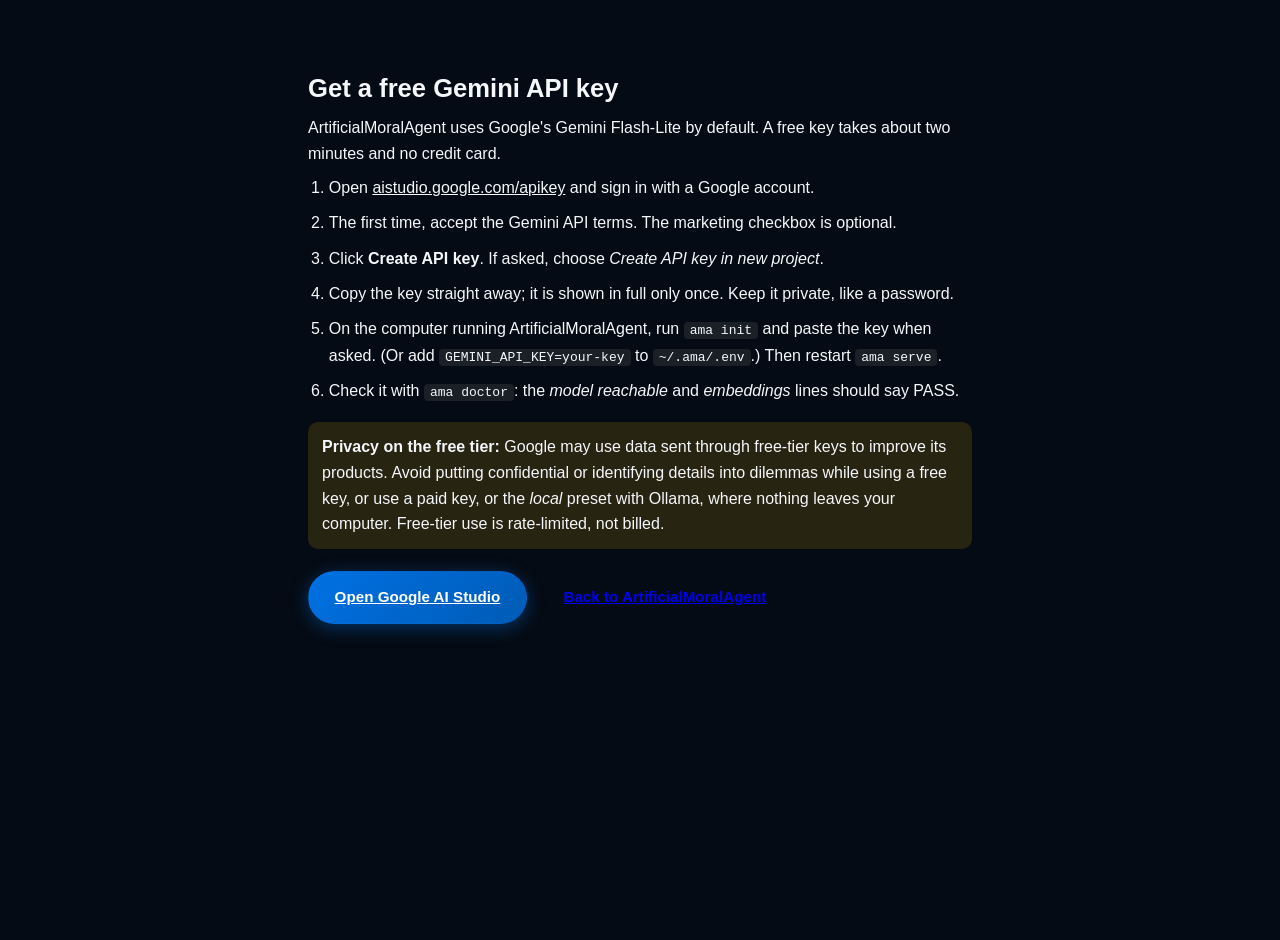
==== src/ama/web/static/gemini-key.html @ 590d6ae8 "ArtificialMoralAgent 3.0.0: first open-source release Installable package (Apache-2.0) with SQLite/s" ====
<!DOCTYPE html>
<html lang="en">
<head>
<meta charset="UTF-8"><meta name="viewport" content="width=device-width, initial-scale=1.0">
<title>Get a free Gemini API key · ArtificialMoralAgent</title>
<link rel="stylesheet" href="../static/style.css?v=3.0.0">
<style>
  .help-wrap { max-width: 760px; margin: 40px auto; padding: 0 16px; }
  .help-card { padding: 28px 32px; }
  .help-card h1 { font-size: 1.6rem; margin: 0 0 6px; }
  .help-card ol { line-height: 1.7; padding-left: 1.3rem; }
  .help-card li { margin: 8px 0; }
  .help-card code { background: rgba(127,127,127,.18); padding: 1px 6px; border-radius: 4px; }
  .help-note { margin-top: 18px; padding: 12px 14px; border-radius: 10px; background: rgba(255,193,7,.14); }
  .help-actions { margin-top: 22px; display: flex; gap: 10px; flex-wrap: wrap; }
</style>
</head>
<body>
<div class="app-container help-wrap">
  <div class="glass-panel help-card">
    <h1>Get a free Gemini API key</h1>
    <p>ArtificialMoralAgent uses Google's Gemini Flash-Lite by default. A free key takes about two minutes and no credit card.</p>
    <ol>
      <li>Open <a class="ama-link" href="https://aistudio.google.com/apikey" target="_blank" rel="noopener">aistudio.google.com/apikey</a> and sign in with a Google account.</li>
      <li>The first time, accept the Gemini API terms. The marketing checkbox is optional.</li>
      <li>Click <strong>Create API key</strong>. If asked, choose <em>Create API key in new project</em>.</li>
      <li>Copy the key straight away; it is shown in full only once. Keep it private, like a password.</li>
      <li>On the computer running ArtificialMoralAgent, run <code>ama init</code> and paste the key when asked.
          (Or add <code>GEMINI_API_KEY=your-key</code> to <code>~/.ama/.env</code>.) Then restart <code>ama serve</code>.</li>
      <li>Check it with <code>ama doctor</code>: the <em>model reachable</em> and <em>embeddings</em> lines should say PASS.</li>
    </ol>
    <div class="help-note">
      <strong>Privacy on the free tier:</strong> Google may use data sent through free-tier keys to improve its products.
      Avoid putting confidential or identifying details into dilemmas while using a free key, or use a paid key, or
      the <em>local</em> preset with Ollama, where nothing leaves your computer. Free-tier use is rate-limited, not billed.
    </div>
    <div class="help-actions">
      <a class="glass-btn primary-btn" href="https://aistudio.google.com/apikey" target="_blank" rel="noopener">Open Google AI Studio</a>
      <a class="glass-btn" href="../">Back to ArtificialMoralAgent</a>
    </div>
  </div>
</div>
</body>
</html>
---- src/ama/web/static/style.css ----
/* Apple Liquid Glass Blue Palette Theme */
:root {
    --bg-dark: #050b14;
    --primary-blue: #0071e3;
    --primary-blue-glow: rgba(0, 113, 227, 0.4);
    --secondary-blue: #147efb;
    --accent-cyan: #00c6ff;
    --accent-green: #10b981;
    --accent-red: #ef4444;
    --accent-amber: #f59e0b;
    --glass-bg: rgba(255, 255, 255, 0.08);
    --glass-card-bg: rgba(16, 32, 60, 0.55);
    --glass-border: rgba(255, 255, 255, 0.16);
    --glass-border-hover: rgba(0, 198, 255, 0.45);
    --glass-blur: blur(16px);
    --text-main: #f5f7fa;
    --text-muted: #9baac3;
    --text-dim: #64748b;
    --radius-lg: 20px;
    --radius-md: 14px;
    --radius-sm: 8px;
    --shadow-glass: 0 12px 36px 0 rgba(0, 10, 35, 0.5);
}

* {
    box-sizing: border-box;
    margin: 0;
    padding: 0;
}

body {
    font-family: 'Inter', -apple-system, BlinkMacSystemFont, "Segoe UI", Roboto, sans-serif;
    background-color: var(--bg-dark);
    color: var(--text-main);
    min-height: 100vh;
    overflow-x: hidden;
    line-height: 1.6;
}

@media (prefers-reduced-motion: reduce) {
    *, ::before, ::after {
        animation-duration: 0.01ms !important;
        animation-iteration-count: 1 !important;
        transition-duration: 0.01ms !important;
    }
}

/* Background Animated Liquid Orbs */
.liquid-bg {
    position: fixed;
    top: 0;
    left: 0;
    width: 100vw;
    height: 100vh;
    z-index: -1;
    overflow: hidden;
    background: radial-gradient(circle at 50% 10%, #0a192f 0%, #030712 100%);
}

.orb {
    position: absolute;
    border-radius: 50%;
    filter: blur(70px);
    opacity: 0.5;
    animation: float 22s infinite ease-in-out alternate;
}

.orb-1 {
    width: 480px;
    height: 480px;
    background: radial-gradient(circle, #0071e3 0%, #00c6ff 100%);
    top: -100px;
    left: -100px;
}

.orb-2 {
    width: 550px;
    height: 550px;
    background: radial-gradient(circle, #1e3a8a 0%, #3b82f6 100%);
    bottom: -150px;
    right: -100px;
    animation-delay: -7s;
}

.orb-3 {
    width: 380px;
    height: 380px;
    background: radial-gradient(circle, #0284c7 0%, #0f172a 100%);
    top: 40%;
    left: 35%;
    animation-delay: -12s;
}

@keyframes float {
    0% { transform: translate(0, 0) scale(1); }
    50% { transform: translate(40px, 60px) scale(1.08); }
    100% { transform: translate(-30px, 30px) scale(0.96); }
}

/* Container Structure */
.app-container {
    max-width: 1280px;
    margin: 0 auto;
    padding: 2rem 1.5rem;
    display: flex;
    flex-direction: column;
    gap: 2rem;
}

/* Glassmorphism Header */
.glass-header {
    background: var(--glass-card-bg);
    backdrop-filter: var(--glass-blur);
    -webkit-backdrop-filter: var(--glass-blur);
    border: 1px solid var(--glass-border);
    border-radius: var(--radius-lg);
    padding: 1.75rem 2rem;
    box-shadow: var(--shadow-glass);
}

.header-top-row {
    display: flex;
    align-items: center;
    justify-content: space-between;
    flex-wrap: wrap;
    gap: 1rem;
}

.logo-container {
    display: flex;
    align-items: center;
    gap: 1rem;
}

.logo-icon {
    width: 46px;
    height: 46px;
    background: linear-gradient(135deg, var(--primary-blue), var(--accent-cyan));
    border-radius: 12px;
    display: flex;
    align-items: center;
    justify-content: center;
    color: white;
    box-shadow: 0 4px 15px var(--primary-blue-glow);
    flex-shrink: 0;
}

.glass-header h1 {
    font-size: 2rem;
    font-weight: 700;
    background: linear-gradient(180deg, #ffffff 0%, #b0d4ff 100%);
    -webkit-background-clip: text;
    -webkit-text-fill-color: transparent;
    line-height: 1.2;
}

.subtitle {
    color: var(--text-muted);
    font-size: 0.95rem;
    font-weight: 400;
}

/* Glass Cards */
.glass-card {
    background: var(--glass-card-bg);
    backdrop-filter: var(--glass-blur);
    -webkit-backdrop-filter: var(--glass-blur);
    border: 1px solid var(--glass-border);
    border-radius: var(--radius-lg);
    padding: 1.75rem;
    box-shadow: var(--shadow-glass);
    transition: transform 0.25s ease, border-color 0.25s ease;
}

.glass-card:hover {
    border-color: var(--glass-border-hover);
}

/* Input Card */
.input-card {
    display: flex;
    flex-direction: column;
    gap: 1.25rem;
}

.card-header {
    display: flex;
    justify-content: space-between;
    align-items: center;
    flex-wrap: wrap;
    gap: 0.5rem;
}

.card-header h2 {
    font-size: 1.35rem;
    font-weight: 600;
}

/* Model Select Dropdown */
.model-select-wrapper {
    display: flex;
    align-items: center;
    gap: 0.6rem;
    flex-wrap: wrap;
}

.model-select-label {
    font-size: 0.85rem;
    color: var(--text-muted);
    font-weight: 500;
}

.glass-select {
    background: rgba(5, 15, 35, 0.8);
    border: 1px solid var(--glass-border);
    color: var(--accent-cyan);
    font-size: 0.85rem;
    font-weight: 600;
    padding: 0.35rem 0.85rem;
    border-radius: 20px;
    outline: none;
    cursor: pointer;
    transition: all 0.2s ease;
}

.glass-select:focus, .glass-select:hover {
    border-color: var(--accent-cyan);
    box-shadow: 0 0 10px rgba(0, 198, 255, 0.3);
}

.glass-select option {
    background: #0a192f;
    color: var(--text-main);
}

.badge-model {
    background: rgba(0, 113, 227, 0.3);
    border: 1px solid rgba(0, 198, 255, 0.4);
    color: #e0f2fe;
    padding: 0.25rem 0.65rem;
    border-radius: 12px;
    font-size: 0.75rem;
    font-weight: 600;
}

.verdict-badges-row {
    display: flex;
    align-items: center;
    gap: 0.5rem;
    margin-top: 0.3rem;
    flex-wrap: wrap;
}

.badge {
    background: rgba(0, 113, 227, 0.25);
    border: 1px solid rgba(0, 198, 255, 0.4);
    color: var(--accent-cyan);
    padding: 0.35rem 0.85rem;
    border-radius: 20px;
    font-size: 0.8rem;
    font-weight: 500;
}

.badge-cached {
    background: rgba(16, 185, 129, 0.25);
    border: 1px solid rgba(16, 185, 129, 0.5);
    color: #34d399;
    padding: 0.25rem 0.65rem;
    border-radius: 12px;
    font-size: 0.75rem;
    font-weight: 600;
    margin-top: 0.3rem;
    display: inline-block;
}

.input-wrapper textarea {
    width: 100%;
    background: rgba(5, 15, 35, 0.7);
    border: 1px solid var(--glass-border);
    border-radius: var(--radius-md);
    padding: 1.2rem;
    color: var(--text-main);
    font-family: inherit;
    font-size: 1rem;
    resize: vertical;
    outline: none;
    transition: border-color 0.2s ease, box-shadow 0.2s ease;
}

.input-wrapper textarea:focus {
    border-color: var(--secondary-blue);
    box-shadow: 0 0 0 3px rgba(20, 126, 251, 0.25);
}

.action-row {
    display: flex;
    justify-content: flex-end;
}

/* Buttons */
.glass-btn {
    display: inline-flex;
    align-items: center;
    gap: 0.6rem;
    padding: 0.85rem 1.6rem;
    border-radius: 30px;
    font-size: 0.95rem;
    font-weight: 600;
    cursor: pointer;
    border: 1px solid transparent;
    transition: all 0.2s ease;
}

.primary-btn {
    background: linear-gradient(135deg, var(--primary-blue), #005bb5);
    color: white;
    box-shadow: 0 4px 18px var(--primary-blue-glow);
}

.primary-btn:hover {
    transform: translateY(-2px);
    box-shadow: 0 8px 24px rgba(0, 113, 227, 0.6);
    background: linear-gradient(135deg, #147efb, #0062cc);
}

.secondary-btn {
    background: rgba(255, 255, 255, 0.08);
    border: 1px solid var(--glass-border);
    color: var(--text-main);
}

.secondary-btn:hover {
    background: rgba(255, 255, 255, 0.16);
    border-color: var(--accent-cyan);
    color: white;
}

.small-btn {
    padding: 0.5rem 1rem;
    font-size: 0.85rem;
    background: rgba(0, 113, 227, 0.3);
    color: white;
    border: 1px solid var(--glass-border);
}

.small-btn:hover {
    background: var(--primary-blue);
}

/* Crisis Card */
.crisis-card {
    background: linear-gradient(135deg, rgba(80, 15, 20, 0.75), rgba(40, 10, 15, 0.85));
    border: 1px solid rgba(239, 68, 68, 0.5);
    padding: 1.5rem;
    display: flex;
    flex-direction: column;
    gap: 1rem;
}

.crisis-header {
    display: flex;
    align-items: center;
    gap: 0.75rem;
}

.crisis-icon {
    font-size: 1.6rem;
}

.crisis-header h3 {
    color: #fca5a5;
    font-size: 1.25rem;
}

.crisis-text {
    color: #fee2e2;
    font-size: 0.95rem;
}

.crisis-hotlines {
    display: grid;
    grid-template-columns: repeat(auto-fit, minmax(220px, 1fr));
    gap: 0.75rem;
    margin-top: 0.5rem;
}

.crisis-hotline-item {
    background: rgba(0, 0, 0, 0.3);
    border: 1px solid rgba(239, 68, 68, 0.3);
    border-radius: var(--radius-sm);
    padding: 0.75rem 1rem;
}

.crisis-hotline-name {
    font-weight: 600;
    color: #ffffff;
    font-size: 0.9rem;
}

.crisis-hotline-contact {
    color: #f87171;
    font-size: 0.85rem;
    margin-top: 0.2rem;
}

/* Loading Spinner */
.spinner-card {
    display: flex;
    flex-direction: column;
    align-items: center;
    justify-content: center;
    padding: 3rem 1.5rem;
    gap: 1.5rem;
    text-align: center;
}

.liquid-spinner {
    width: 50px;
    height: 50px;
    border-radius: 50%;
    border: 3px solid rgba(0, 198, 255, 0.2);
    border-top-color: var(--accent-cyan);
    border-right-color: var(--primary-blue);
    animation: spin 1s infinite linear;
}

@keyframes spin {
    to { transform: rotate(360deg); }
}

.loading-text {
    color: var(--text-muted);
    font-size: 0.95rem;
}

/* Results Section & Responsive Framework Grid */
.results-container {
    display: flex;
    flex-direction: column;
    gap: 1.75rem;
}

.section-title h2 {
    font-size: 1.5rem;
    font-weight: 700;
    color: #ffffff;
}

.frameworks-grid {
    display: grid;
    grid-template-columns: repeat(2, 1fr);
    gap: 1.25rem;
}

/* Framework Cards */
.framework-card {
    display: flex;
    flex-direction: column;
    gap: 1.25rem;
    background: rgba(10, 25, 50, 0.45);
}

.framework-header {
    display: flex;
    align-items: center;
    justify-content: space-between;
    border-bottom: 1px solid rgba(255, 255, 255, 0.08);
    padding-bottom: 0.75rem;
}

.framework-title-group {
    display: flex;
    align-items: center;
    gap: 0.6rem;
}

.framework-icon {
    font-size: 1.3rem;
}

.framework-header h3 {
    font-size: 1.15rem;
    color: var(--accent-cyan);
}

.score-badge {
    background: rgba(0, 113, 227, 0.25);
    border: 1px solid rgba(0, 198, 255, 0.35);
    color: #67e8f9;
    padding: 0.25rem 0.7rem;
    border-radius: 14px;
    font-size: 0.85rem;
    font-weight: 700;
}

.framework-body {
    display: flex;
    flex-direction: column;
    gap: 1rem;
    font-size: 0.92rem;
    line-height: 1.6;
}

/* Structured Component Blocks */
.info-block {
    background: rgba(0, 0, 0, 0.25);
    border: 1px solid rgba(255, 255, 255, 0.07);
    border-radius: var(--radius-sm);
    padding: 0.85rem 1rem;
}

.info-block-title {
    font-weight: 600;
    font-size: 0.85rem;
    text-transform: uppercase;
    letter-spacing: 0.05em;
    color: var(--accent-cyan);
    margin-bottom: 0.4rem;
}

/* Utilitarian Alternatives Table */
.alternatives-table {
    width: 100%;
    border-collapse: collapse;
    font-size: 0.82rem;
    margin-top: 0.5rem;
}

.alternatives-table th, .alternatives-table td {
    padding: 0.5rem 0.6rem;
    text-align: left;
    border-bottom: 1px solid rgba(255, 255, 255, 0.08);
}

.alternatives-table th {
    color: var(--text-muted);
    font-weight: 600;
}

.net-v-positive {
    color: #34d399;
    font-weight: 700;
}

.net-v-negative {
    color: #f87171;
    font-weight: 700;
}

/* Deontology Lists */
.duty-tag {
    display: inline-block;
    font-size: 0.75rem;
    font-weight: 600;
    padding: 0.15rem 0.5rem;
    border-radius: 6px;
    margin-right: 0.4rem;
}

.duty-perfect {
    background: rgba(59, 130, 246, 0.2);
    border: 1px solid rgba(59, 130, 246, 0.4);
    color: #93c5fd;
}

.duty-imperfect {
    background: rgba(168, 85, 247, 0.2);
    border: 1px solid rgba(168, 85, 247, 0.4);
    color: #d8b4fe;
}

.duty-list {
    list-style: none;
    display: flex;
    flex-direction: column;
    gap: 0.4rem;
    margin-top: 0.3rem;
}

/* Sage Council Grid */
.sage-grid {
    display: grid;
    grid-template-columns: repeat(2, 1fr);
    gap: 0.6rem;
}

.sage-card {
    background: rgba(0, 0, 0, 0.3);
    border: 1px solid rgba(255, 255, 255, 0.08);
    border-radius: var(--radius-sm);
    padding: 0.65rem 0.85rem;
    display: flex;
    flex-direction: column;
    gap: 0.3rem;
}

.sage-header {
    display: flex;
    justify-content: space-between;
    align-items: center;
}

.sage-name {
    font-weight: 600;
    font-size: 0.88rem;
    color: #ffffff;
}

.vote-badge {
    font-size: 0.7rem;
    font-weight: 700;
    padding: 0.15rem 0.45rem;
    border-radius: 6px;
    text-transform: uppercase;
}

.vote-support {
    background: rgba(16, 185, 129, 0.25);
    color: #34d399;
    border: 1px solid rgba(16, 185, 129, 0.4);
}

.vote-reject {
    background: rgba(239, 68, 68, 0.25);
    color: #f87171;
    border: 1px solid rgba(239, 68, 68, 0.4);
}

.vote-abstain {
    background: rgba(148, 163, 184, 0.25);
    color: #cbd5e1;
    border: 1px solid rgba(148, 163, 184, 0.4);
}

.sage-counsel {
    font-size: 0.8rem;
    color: var(--text-muted);
}

/* Verdict Card */
.verdict-card {
    background: linear-gradient(135deg, rgba(16, 42, 82, 0.7), rgba(6, 20, 45, 0.9));
    border: 1px solid rgba(0, 198, 255, 0.4);
    display: flex;
    flex-direction: column;
    gap: 1.25rem;
}

.verdict-header {
    display: flex;
    align-items: center;
    gap: 0.85rem;
    border-bottom: 1px solid rgba(255, 255, 255, 0.1);
    padding-bottom: 0.85rem;
}

.verdict-icon {
    font-size: 1.8rem;
}

.verdict-header h2 {
    font-size: 1.45rem;
    color: #ffffff;
}

.verdict-body {
    display: flex;
    flex-direction: column;
    gap: 1rem;
    font-size: 0.98rem;
    line-height: 1.7;
}

.verdict-title-banner {
    background: rgba(0, 113, 227, 0.2);
    border-left: 4px solid var(--accent-cyan);
    padding: 0.75rem 1rem;
    border-radius: 0 var(--radius-sm) var(--radius-sm) 0;
    font-size: 1.1rem;
    font-weight: 600;
    color: #e0f2fe;
}

/* Conviction Weights Display */
.conviction-grid {
    display: grid;
    grid-template-columns: repeat(auto-fit, minmax(220px, 1fr));
    gap: 0.75rem;
    margin-top: 0.5rem;
}

.conviction-item {
    background: rgba(0, 0, 0, 0.35);
    border: 1px solid rgba(255, 255, 255, 0.08);
    border-radius: var(--radius-sm);
    padding: 0.75rem 0.9rem;
    display: flex;
    flex-direction: column;
    gap: 0.35rem;
}

.conviction-item-header {
    display: flex;
    justify-content: space-between;
    align-items: center;
    font-size: 0.85rem;
}

.conviction-framework-name {
    font-weight: 600;
    color: #ffffff;
}

.conviction-weight-badge {
    font-weight: 700;
    font-size: 0.78rem;
    padding: 0.15rem 0.55rem;
    border-radius: 8px;
    background: rgba(0, 113, 227, 0.3);
    color: #67e8f9;
    border: 1px solid rgba(0, 198, 255, 0.35);
}

.conviction-action {
    font-size: 0.85rem;
    font-weight: 600;
    color: #e2e8f0;
}

.conviction-rationale {
    font-size: 0.78rem;
    color: var(--text-muted);
    line-height: 1.5;
}

/* Collective Moral Duty Banner (High Alignment) */
.moral-duty-banner {
    background: linear-gradient(135deg, rgba(16, 185, 129, 0.22), rgba(6, 78, 59, 0.35));
    border: 1px solid rgba(16, 185, 129, 0.45);
    border-radius: var(--radius-sm);
    padding: 0.9rem 1.1rem;
    margin-top: 0.3rem;
}

.moral-duty-banner-title {
    color: #34d399;
    font-weight: 700;
    font-size: 0.88rem;
    text-transform: uppercase;
    letter-spacing: 0.05em;
    margin-bottom: 0.3rem;
    display: flex;
    align-items: center;
    gap: 0.4rem;
}

.moral-duty-text {
    color: #ecfdf5;
    font-size: 0.95rem;
    line-height: 1.6;
}

/* Majority / Leading Course of Action Card */
.majority-action-card {
    background: linear-gradient(135deg, rgba(0, 113, 227, 0.18), rgba(2, 36, 78, 0.3));
    border-left: 4px solid var(--accent-cyan);
    border-radius: 0 var(--radius-sm) var(--radius-sm) 0;
    padding: 0.9rem 1.1rem;
    margin-top: 0.3rem;
}

.majority-header {
    display: flex;
    justify-content: space-between;
    align-items: center;
    margin-bottom: 0.4rem;
    flex-wrap: wrap;
    gap: 0.4rem;
}

.majority-title {
    font-weight: 700;
    font-size: 0.9rem;
    color: #93c5fd;
}

.majority-badge {
    background: rgba(0, 198, 255, 0.25);
    color: #67e8f9;
    font-size: 0.78rem;
    font-weight: 700;
    padding: 0.15rem 0.55rem;
    border-radius: 8px;
    border: 1px solid rgba(0, 198, 255, 0.35);
}

.majority-action-text {
    font-size: 1rem;
    font-weight: 600;
    color: #ffffff;
    margin-bottom: 0.4rem;
}

/* Dissenting Perspectives */
.dissent-grid {
    display: flex;
    flex-direction: column;
    gap: 0.75rem;
    margin-top: 0.4rem;
}

.dissent-card {
    background: rgba(239, 68, 68, 0.08);
    border: 1px solid rgba(239, 68, 68, 0.25);
    border-left: 3px solid #f87171;
    border-radius: var(--radius-sm);
    padding: 0.8rem 1rem;
    display: flex;
    flex-direction: column;
    gap: 0.35rem;
}

.dissent-header {
    display: flex;
    justify-content: space-between;
    align-items: center;
    font-size: 0.88rem;
    font-weight: 600;
    color: #fca5a5;
}

.dissent-badge {
    font-size: 0.75rem;
    font-weight: 600;
    padding: 0.12rem 0.45rem;
    border-radius: 6px;
    background: rgba(239, 68, 68, 0.2);
    color: #fca5a5;
}

.dissent-perspective {
    font-size: 0.88rem;
    color: #fee2e2;
    line-height: 1.55;
}

.guidance-steps {
    list-style: none;
    display: flex;
    flex-direction: column;
    gap: 0.5rem;
    margin-top: 0.4rem;
}

.guidance-steps li {
    background: rgba(0, 0, 0, 0.25);
    padding: 0.6rem 0.85rem;
    border-radius: var(--radius-sm);
    border-left: 3px solid var(--primary-blue);
}

/* Feedback Row */
.verdict-feedback-row {
    display: flex;
    align-items: center;
    gap: 1rem;
    margin-top: 0.5rem;
    padding-top: 0.85rem;
    border-top: 1px solid rgba(255, 255, 255, 0.08);
}

.feedback-label {
    font-size: 0.88rem;
    color: var(--text-muted);
}

.feedback-buttons {
    display: flex;
    align-items: center;
    gap: 0.5rem;
}

.feedback-btn {
    background: rgba(255, 255, 255, 0.06);
    border: 1px solid var(--glass-border);
    font-size: 1.1rem;
    padding: 0.35rem 0.65rem;
    border-radius: 10px;
    cursor: pointer;
    transition: all 0.2s ease;
}

.feedback-btn:hover {
    background: rgba(0, 113, 227, 0.3);
    border-color: var(--accent-cyan);
    transform: scale(1.1);
}

.feedback-ack {
    font-size: 0.82rem;
    color: #34d399;
    font-weight: 500;
}

/* Repository & Search Section */
.repository-card {
    display: flex;
    flex-direction: column;
    gap: 1.25rem;
}

.repository-header {
    display: flex;
    justify-content: space-between;
    align-items: center;
    flex-wrap: wrap;
    gap: 1rem;
}

.repo-subtitle {
    font-size: 0.85rem;
    color: var(--text-dim);
    margin-top: 0.2rem;
}

.search-box {
    display: flex;
    align-items: center;
    gap: 0.6rem;
    background: rgba(5, 15, 35, 0.7);
    border: 1px solid var(--glass-border);
    border-radius: 30px;
    padding: 0.4rem 0.8rem 0.4rem 1.2rem;
    min-width: 320px;
}

.search-box input {
    background: transparent;
    border: none;
    outline: none;
    color: white;
    width: 100%;
    font-size: 0.9rem;
}

.dilemma-list {
    display: flex;
    flex-direction: column;
    gap: 1rem;
}

.dilemma-item {
    background: rgba(255, 255, 255, 0.04);
    border: 1px solid rgba(255, 255, 255, 0.1);
    border-radius: var(--radius-md);
    padding: 1.2rem;
    cursor: pointer;
    transition: all 0.2s ease;
}

.dilemma-item:hover {
    background: rgba(0, 113, 227, 0.16);
    border-color: rgba(0, 198, 255, 0.35);
    transform: translateY(-2px);
}

.dilemma-item-header {
    display: flex;
    justify-content: space-between;
    font-size: 0.8rem;
    color: var(--text-dim);
    margin-bottom: 0.5rem;
}

.dilemma-item-text {
    font-size: 0.95rem;
    font-weight: 500;
    color: var(--text-main);
    display: -webkit-box;
    -webkit-line-clamp: 2;
    -webkit-box-orient: vertical;
    overflow: hidden;
}

/* Modal Dialog */
.modal-overlay {
    position: fixed;
    top: 0;
    left: 0;
    width: 100vw;
    height: 100vh;
    background: rgba(2, 6, 15, 0.82);
    backdrop-filter: blur(12px);
    -webkit-backdrop-filter: blur(12px);
    display: flex;
    align-items: center;
    justify-content: center;
    z-index: 1000;
    padding: 1.5rem;
}

.glass-modal {
    background: rgba(14, 28, 52, 0.95);
    border: 1px solid rgba(0, 198, 255, 0.3);
    border-radius: var(--radius-lg);
    box-shadow: 0 20px 60px rgba(0, 0, 0, 0.8);
    max-width: 860px;
    width: 100%;
    max-height: 85vh;
    display: flex;
    flex-direction: column;
    overflow: hidden;
}

.modal-header {
    display: flex;
    justify-content: space-between;
    align-items: center;
    padding: 1.5rem 2rem;
    border-bottom: 1px solid rgba(255, 255, 255, 0.1);
}

.modal-title-group {
    display: flex;
    align-items: center;
    gap: 0.75rem;
}

.modal-icon {
    font-size: 1.5rem;
}

.modal-header h2 {
    font-size: 1.4rem;
    font-weight: 700;
    color: #ffffff;
}

.modal-close-btn {
    background: transparent;
    border: none;
    color: var(--text-muted);
    font-size: 1.8rem;
    cursor: pointer;
    line-height: 1;
    transition: color 0.2s ease;
}

.modal-close-btn:hover {
    color: #ffffff;
}

.modal-content {
    padding: 1.75rem 2rem;
    overflow-y: auto;
    display: flex;
    flex-direction: column;
    gap: 1.5rem;
    line-height: 1.7;
    font-size: 0.95rem;
}

.modal-section h3 {
    color: var(--accent-cyan);
    font-size: 1.15rem;
    margin-bottom: 0.6rem;
}

.about-grid {
    display: grid;
    grid-template-columns: repeat(2, 1fr);
    gap: 1rem;
    margin-top: 0.5rem;
}

.about-card {
    background: rgba(0, 0, 0, 0.3);
    border: 1px solid rgba(255, 255, 255, 0.08);
    border-radius: var(--radius-md);
    padding: 1rem;
    display: flex;
    flex-direction: column;
    gap: 0.4rem;
    font-size: 0.88rem;
}

.about-card h4 {
    color: #ffffff;
    font-size: 0.95rem;
}

.modal-section ul {
    margin-left: 1.25rem;
    display: flex;
    flex-direction: column;
    gap: 0.4rem;
}

.disclaimer-section {
    background: rgba(245, 158, 11, 0.12);
    border-left: 4px solid var(--accent-amber);
    padding: 1rem;
    border-radius: 0 var(--radius-sm) var(--radius-sm) 0;
}

.disclaimer-section h3 {
    color: #fbbf24;
}

.modal-footer {
    padding: 1.25rem 2rem;
    border-top: 1px solid rgba(255, 255, 255, 0.1);
    display: flex;
    justify-content: flex-end;
}

/* Footer */
.glass-footer {
    text-align: center;
    padding: 1.5rem;
    color: var(--text-dim);
    font-size: 0.85rem;
}

/* Utility Classes */
.hidden {
    display: none !important;
}

/* Responsive Breakpoints */
@media (max-width: 900px) {
    .frameworks-grid, .about-grid, .sage-grid {
        grid-template-columns: 1fr;
    }

    .repository-header {
        flex-direction: column;
        align-items: stretch;
    }

    .search-box {
        min-width: 100%;
    }
}

@media (max-width: 600px) {
    .app-container {
        padding: 1rem;
    }

    .glass-header h1 {
        font-size: 1.5rem;
    }

    .card-header h2 {
        font-size: 1.15rem;
    }

    .action-row {
        justify-content: stretch;
    }

    .glass-btn {
        width: 100%;
        justify-content: center;
    }

    .modal-overlay {
        padding: 0.5rem;
    }

    .modal-content {
        padding: 1.25rem;
    }
}


/* Floating Return to Top Button */
.floating-top-btn {
    position: fixed;
    bottom: 2rem;
    right: 2rem;
    width: 3rem;
    height: 3rem;
    border-radius: 50%;
    background: rgba(255, 255, 255, 0.2);
    backdrop-filter: blur(12px);
    -webkit-backdrop-filter: blur(12px);
    border: 1px solid rgba(255, 255, 255, 0.4);
    color: var(--text-main);
    display: flex;
    align-items: center;
    justify-content: center;
    cursor: pointer;
    box-shadow: 0 4px 12px rgba(0, 0, 0, 0.1);
    z-index: 1000;
    transition: all 0.3s ease;
    opacity: 1;
    transform: translateY(0);
}

.floating-top-btn.hidden {
    opacity: 0;
    transform: translateY(20px);
    pointer-events: none;
}

.floating-top-btn:hover {
    background: rgba(255, 255, 255, 0.3);
    transform: translateY(-3px);
    box-shadow: 0 6px 16px rgba(0, 0, 0, 0.15);
}


/* Lock Screen Auth */
.lock-overlay { position: fixed; top:0; left:0; width:100vw; height:100vh; background: rgba(5, 11, 20, 0.85); backdrop-filter: blur(24px); -webkit-backdrop-filter: blur(24px); z-index: 9999; display: flex; align-items: center; justify-content: center; opacity: 1; transition: opacity 0.4s ease; }
.lock-overlay.hidden { display: none !important; opacity: 0; pointer-events: none; }
.lock-card { background: rgba(16, 32, 60, 0.65); border: 1px solid rgba(0, 198, 255, 0.3); border-radius: 24px; padding: 3rem 2.5rem; text-align: center; max-width: 420px; width: 90%; box-shadow: 0 20px 60px rgba(0, 0, 0, 0.6); }
.lock-icon { font-size: 3rem; margin-bottom: 1rem; }
.lock-title { font-size: 1.5rem; font-weight: 700; color: #fff; margin-bottom: 0.5rem; }
.lock-subtitle { font-size: 0.9rem; color: var(--text-muted); margin-bottom: 2rem; }
.lock-input { width: 100%; background: rgba(5, 15, 35, 0.7); border: 1px solid var(--glass-border); padding: 1rem 1.25rem; border-radius: 12px; color: #fff; font-size: 1rem; margin-bottom: 1.5rem; outline: none; transition: all 0.2s; }
.lock-input:focus { border-color: var(--accent-cyan); box-shadow: 0 0 10px rgba(0, 198, 255, 0.2); }
.lock-btn { width: 100%; justify-content: center; }
.lock-error { color: #f87171; font-size: 0.85rem; margin-top: 1rem; opacity: 0; transition: opacity 0.2s; }

.lock-card { position: relative; }
.lock-close-btn { position: absolute; top: 1.2rem; right: 1.5rem; background: transparent; border: none; color: var(--text-muted); font-size: 1.8rem; cursor: pointer; line-height: 1; }
.lock-close-btn:hover { color: #fff; }
.guest-popup-card { max-width: 560px; }
.pending-badge { background: var(--accent-amber); color: #050b14; font-size: 0.75rem; font-weight: 800; padding: 0.1rem 0.5rem; border-radius: 999px; }
.submissions-screen { display: flex; flex-direction: column; gap: 1.5rem; }
.submissions-header { display: flex; justify-content: space-between; align-items: center; flex-wrap: wrap; gap: 1rem; border-bottom: 1px solid rgba(255, 255, 255, 0.1); padding-bottom: 1rem; }
.submissions-controls { display: flex; align-items: center; gap: 0.75rem; flex-wrap: wrap; }
.filter-group { display: flex; gap: 0.4rem; }
.active-filter { background: var(--primary-blue) !important; border-color: var(--accent-cyan) !important; }
.submissions-list { display: flex; flex-direction: column; gap: 1rem; }
.submission-row { background: rgba(255, 255, 255, 0.04); border: 1px solid rgba(255, 255, 255, 0.12); border-radius: var(--radius-md); padding: 1.25rem; display: flex; justify-content: space-between; align-items: center; gap: 1.25rem; flex-wrap: wrap; transition: all 0.2s ease; }
.submission-row:hover { border-color: rgba(0, 198, 255, 0.4); background: rgba(0, 113, 227, 0.08); }
.submission-info { flex: 1; min-width: 280px; display: flex; flex-direction: column; gap: 0.5rem; }
.submission-meta { display: flex; align-items: center; gap: 0.65rem; font-size: 0.8rem; color: var(--text-muted); flex-wrap: wrap; }
.status-pill { font-size: 0.72rem; font-weight: 700; padding: 0.18rem 0.6rem; border-radius: 12px; text-transform: uppercase; letter-spacing: 0.04em; }
.status-pending { background: rgba(245, 158, 11, 0.2); border: 1px solid rgba(245, 158, 11, 0.5); color: #fbbf24; }
.status-done { background: rgba(16, 185, 129, 0.2); border: 1px solid rgba(16, 185, 129, 0.5); color: #34d399; }
.submission-text { font-size: 0.98rem; color: var(--text-main); line-height: 1.5; }
.submission-actions { display: flex; align-items: center; gap: 0.6rem; flex-wrap: wrap; }
.btn-success { background: rgba(16, 185, 129, 0.25); border: 1px solid rgba(16, 185, 129, 0.5); color: #34d399; }
.btn-success:hover { background: rgba(16, 185, 129, 0.45); color: #fff; }

/* ---- ArtificialMoralAgent 3.x additions ---- */
.ama-disclaimer { font-size: 0.85rem; opacity: 0.85; line-height: 1.5; max-width: 900px; margin: 10px auto; }
.ama-link { color: inherit; text-decoration: underline; }
.ama-notice { position: fixed; left: 50%; transform: translateX(-50%); bottom: 20px; z-index: 9999; display: none;
  align-items: center; gap: 12px; max-width: min(92vw, 720px); padding: 12px 16px; border-radius: 12px;
  background: rgba(20, 24, 33, 0.92); color: #fff; box-shadow: 0 10px 30px rgba(0,0,0,.3); font-size: 0.92rem; }
.ama-notice button { background: none; border: 0; color: #fff; font-size: 1.3rem; cursor: pointer; }
.ama-notice code { background: rgba(255,255,255,.15); padding: 0 5px; border-radius: 4px; }
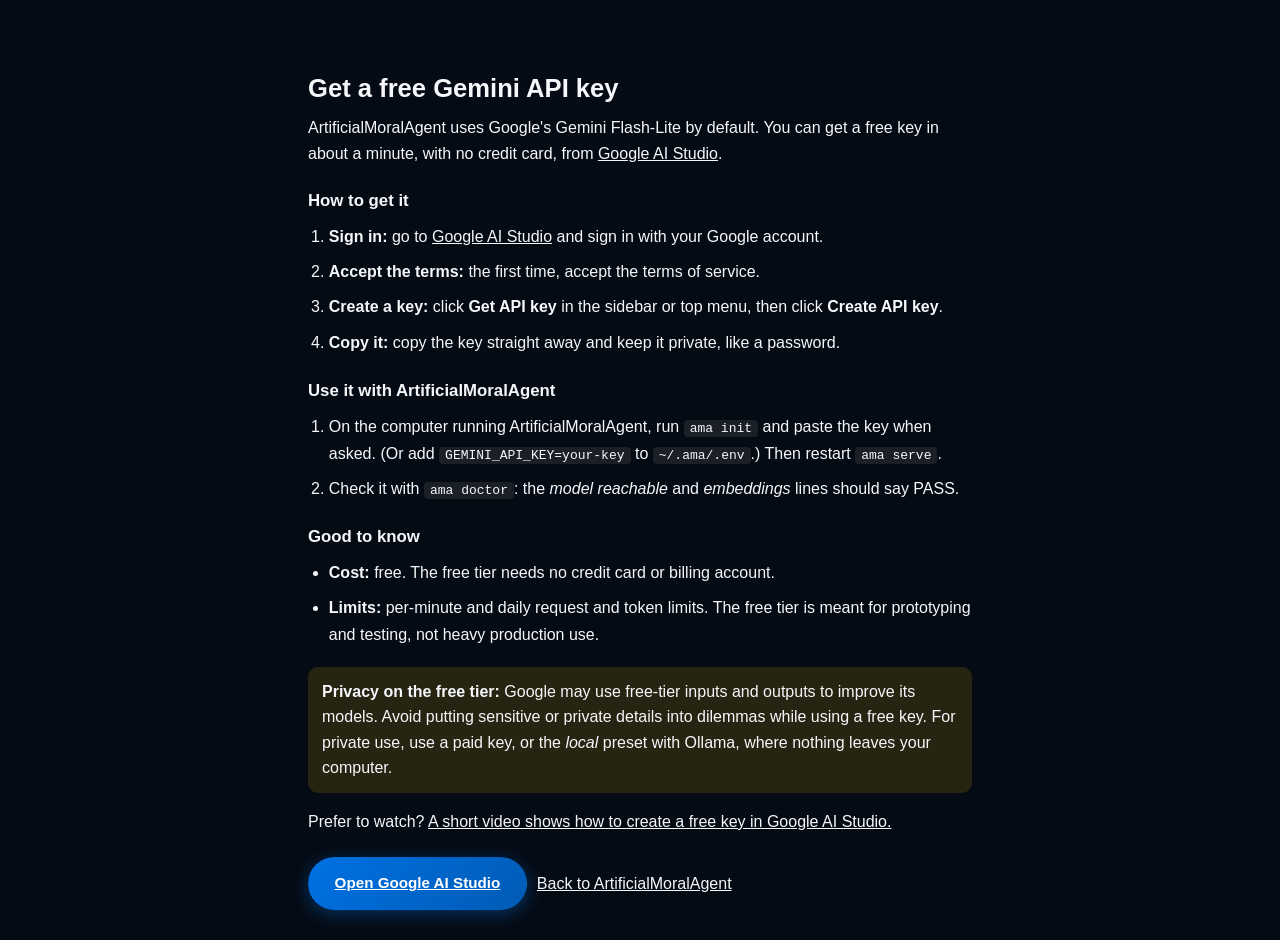
==== commit 873c267d: "Gemini key help: follow Google AI Studio's current steps, add cost, limits, privacy and video guide " ====
--- a/src/ama/web/static/gemini-key.html
+++ b/src/ama/web/static/gemini-key.html
@@ -12,6 +12,9 @@
   .help-card li { margin: 8px 0; }
   .help-card code { background: rgba(127,127,127,.18); padding: 1px 6px; border-radius: 4px; }
   .help-note { margin-top: 18px; padding: 12px 14px; border-radius: 10px; background: rgba(255,193,7,.14); }
+  .help-h2 { font-size: 1.05rem; margin: 22px 0 4px; }
+  .help-list { line-height: 1.7; padding-left: 1.3rem; }
+  .help-video { margin-top: 16px; }
   .help-actions { margin-top: 22px; display: flex; gap: 10px; flex-wrap: wrap; }
 </style>
 </head>
@@ -19,24 +22,35 @@
 <div class="app-container help-wrap">
   <div class="glass-panel help-card">
     <h1>Get a free Gemini API key</h1>
-    <p>ArtificialMoralAgent uses Google's Gemini Flash-Lite by default. A free key takes about two minutes and no credit card.</p>
+    <p>ArtificialMoralAgent uses Google's Gemini Flash-Lite by default. You can get a free key in about a minute,
+       with no credit card, from <a class="ama-link" href="https://aistudio.google.com/app/apikey" target="_blank" rel="noopener">Google AI Studio</a>.</p>
+    <h2 class="help-h2">How to get it</h2>
     <ol>
-      <li>Open <a class="ama-link" href="https://aistudio.google.com/apikey" target="_blank" rel="noopener">aistudio.google.com/apikey</a> and sign in with a Google account.</li>
-      <li>The first time, accept the Gemini API terms. The marketing checkbox is optional.</li>
-      <li>Click <strong>Create API key</strong>. If asked, choose <em>Create API key in new project</em>.</li>
-      <li>Copy the key straight away; it is shown in full only once. Keep it private, like a password.</li>
+      <li><strong>Sign in:</strong> go to <a class="ama-link" href="https://aistudio.google.com/app/apikey" target="_blank" rel="noopener">Google AI Studio</a> and sign in with your Google account.</li>
+      <li><strong>Accept the terms:</strong> the first time, accept the terms of service.</li>
+      <li><strong>Create a key:</strong> click <strong>Get API key</strong> in the sidebar or top menu, then click <strong>Create API key</strong>.</li>
+      <li><strong>Copy it:</strong> copy the key straight away and keep it private, like a password.</li>
+    </ol>
+    <h2 class="help-h2">Use it with ArtificialMoralAgent</h2>
+    <ol>
       <li>On the computer running ArtificialMoralAgent, run <code>ama init</code> and paste the key when asked.
           (Or add <code>GEMINI_API_KEY=your-key</code> to <code>~/.ama/.env</code>.) Then restart <code>ama serve</code>.</li>
       <li>Check it with <code>ama doctor</code>: the <em>model reachable</em> and <em>embeddings</em> lines should say PASS.</li>
     </ol>
+    <h2 class="help-h2">Good to know</h2>
+    <ul class="help-list">
+      <li><strong>Cost:</strong> free. The free tier needs no credit card or billing account.</li>
+      <li><strong>Limits:</strong> per-minute and daily request and token limits. The free tier is meant for prototyping and testing, not heavy production use.</li>
+    </ul>
     <div class="help-note">
-      <strong>Privacy on the free tier:</strong> Google may use data sent through free-tier keys to improve its products.
-      Avoid putting confidential or identifying details into dilemmas while using a free key, or use a paid key, or
-      the <em>local</em> preset with Ollama, where nothing leaves your computer. Free-tier use is rate-limited, not billed.
+      <strong>Privacy on the free tier:</strong> Google may use free-tier inputs and outputs to improve its models.
+      Avoid putting sensitive or private details into dilemmas while using a free key. For private use, use a paid key,
+      or the <em>local</em> preset with Ollama, where nothing leaves your computer.
     </div>
+    <p class="help-video">Prefer to watch? <a class="ama-link" href="https://www.youtube.com/watch?v=prrb0hsfI60" target="_blank" rel="noopener">A short video shows how to create a free key in Google AI Studio.</a></p>
     <div class="help-actions">
-      <a class="glass-btn primary-btn" href="https://aistudio.google.com/apikey" target="_blank" rel="noopener">Open Google AI Studio</a>
-      <a class="glass-btn" href="../">Back to ArtificialMoralAgent</a>
+      <a class="glass-btn primary-btn" href="https://aistudio.google.com/app/apikey" target="_blank" rel="noopener">Open Google AI Studio</a>
+      <a class="ama-link" style="align-self:center" href="../">Back to ArtificialMoralAgent</a>
     </div>
   </div>
 </div>
